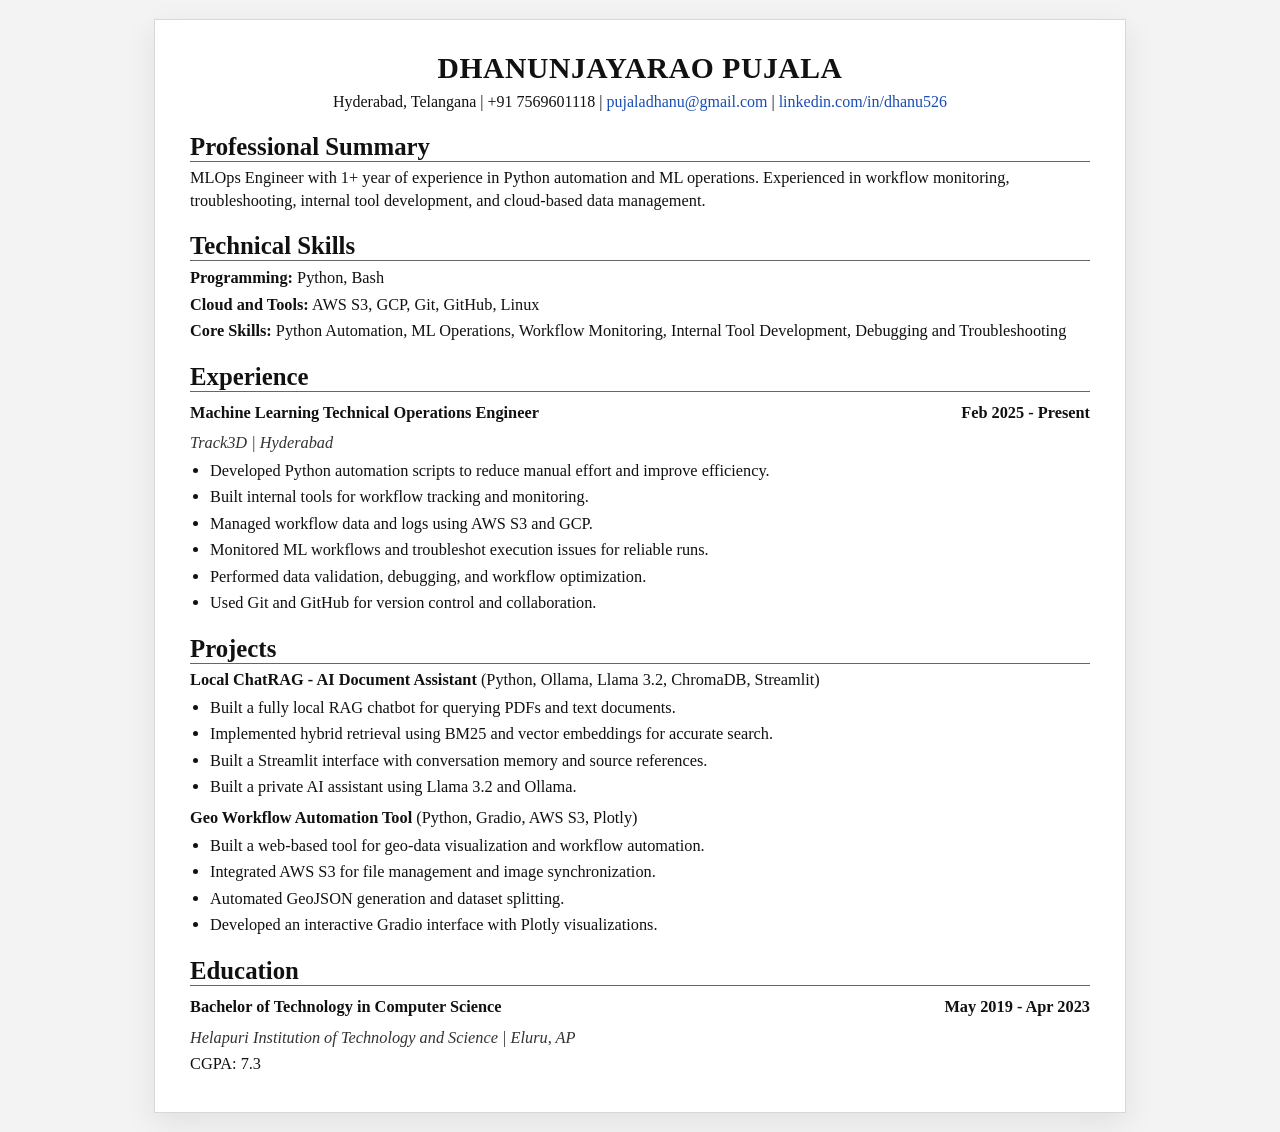
==== assets/Dhanunjayarao_Pujala_Resume.html @ 43302681 "Initial portfolio" ====
<!DOCTYPE html>
<html lang="en">
<head>
  <meta charset="UTF-8" />
  <meta name="viewport" content="width=device-width, initial-scale=1.0" />
  <title>Dhanunjayarao Pujala Resume</title>
  <style>
    body {
      margin: 0;
      font-family: "Times New Roman", serif;
      color: #111;
      background: #f3f3f3;
    }

    .page {
      width: min(900px, 92vw);
      margin: 1.2rem auto;
      background: #fff;
      border: 1px solid #d8d8d8;
      padding: 2rem 2.2rem;
      box-shadow: 0 10px 30px rgba(0, 0, 0, 0.08);
    }

    h1 {
      margin: 0;
      font-size: 1.85rem;
      text-align: center;
      letter-spacing: 0.02em;
    }

    .meta {
      text-align: center;
      margin-top: 0.35rem;
      font-size: 1rem;
    }

    .meta a {
      color: #1a4db3;
      text-decoration: none;
    }

    h2 {
      margin: 1.25rem 0 0.35rem;
      font-size: 1.55rem;
      border-bottom: 1px solid #666;
    }

    p,
    li {
      font-size: 1.02rem;
      line-height: 1.38;
      margin: 0.25rem 0;
    }

    .role-row {
      display: flex;
      justify-content: space-between;
      gap: 1rem;
      margin-top: 0.4rem;
    }

    .muted {
      font-style: italic;
      color: #333;
    }

    ul {
      margin: 0.3rem 0 0.55rem 1.25rem;
      padding: 0;
    }

    @media print {
      body {
        background: #fff;
      }

      .page {
        border: none;
        box-shadow: none;
        width: 100%;
        margin: 0;
        padding: 0;
      }
    }
  </style>
</head>
<body>
  <article class="page">
    <h1>DHANUNJAYARAO PUJALA</h1>
    <p class="meta">Hyderabad, Telangana | +91 7569601118 | <a href="mailto:pujaladhanu@gmail.com">pujaladhanu@gmail.com</a> | <a href="https://www.linkedin.com/in/dhanu526/">linkedin.com/in/dhanu526</a></p>

    <h2>Professional Summary</h2>
    <p>MLOps Engineer with 1+ year of experience in Python automation and ML operations. Experienced in workflow monitoring, troubleshooting, internal tool development, and cloud-based data management.</p>

    <h2>Technical Skills</h2>
    <p><strong>Programming:</strong> Python, Bash</p>
    <p><strong>Cloud and Tools:</strong> AWS S3, GCP, Git, GitHub, Linux</p>
    <p><strong>Core Skills:</strong> Python Automation, ML Operations, Workflow Monitoring, Internal Tool Development, Debugging and Troubleshooting</p>

    <h2>Experience</h2>
    <div class="role-row">
      <p><strong>Machine Learning Technical Operations Engineer</strong></p>
      <p><strong>Feb 2025 - Present</strong></p>
    </div>
    <p class="muted">Track3D | Hyderabad</p>
    <ul>
      <li>Developed Python automation scripts to reduce manual effort and improve efficiency.</li>
      <li>Built internal tools for workflow tracking and monitoring.</li>
      <li>Managed workflow data and logs using AWS S3 and GCP.</li>
      <li>Monitored ML workflows and troubleshot execution issues for reliable runs.</li>
      <li>Performed data validation, debugging, and workflow optimization.</li>
      <li>Used Git and GitHub for version control and collaboration.</li>
    </ul>

    <h2>Projects</h2>
    <p><strong>Local ChatRAG - AI Document Assistant</strong> (Python, Ollama, Llama 3.2, ChromaDB, Streamlit)</p>
    <ul>
      <li>Built a fully local RAG chatbot for querying PDFs and text documents.</li>
      <li>Implemented hybrid retrieval using BM25 and vector embeddings for accurate search.</li>
      <li>Built a Streamlit interface with conversation memory and source references.</li>
      <li>Built a private AI assistant using Llama 3.2 and Ollama.</li>
    </ul>

    <p><strong>Geo Workflow Automation Tool</strong> (Python, Gradio, AWS S3, Plotly)</p>
    <ul>
      <li>Built a web-based tool for geo-data visualization and workflow automation.</li>
      <li>Integrated AWS S3 for file management and image synchronization.</li>
      <li>Automated GeoJSON generation and dataset splitting.</li>
      <li>Developed an interactive Gradio interface with Plotly visualizations.</li>
    </ul>

    <h2>Education</h2>
    <div class="role-row">
      <p><strong>Bachelor of Technology in Computer Science</strong></p>
      <p><strong>May 2019 - Apr 2023</strong></p>
    </div>
    <p class="muted">Helapuri Institution of Technology and Science | Eluru, AP</p>
    <p>CGPA: 7.3</p>
  </article>
</body>
</html>
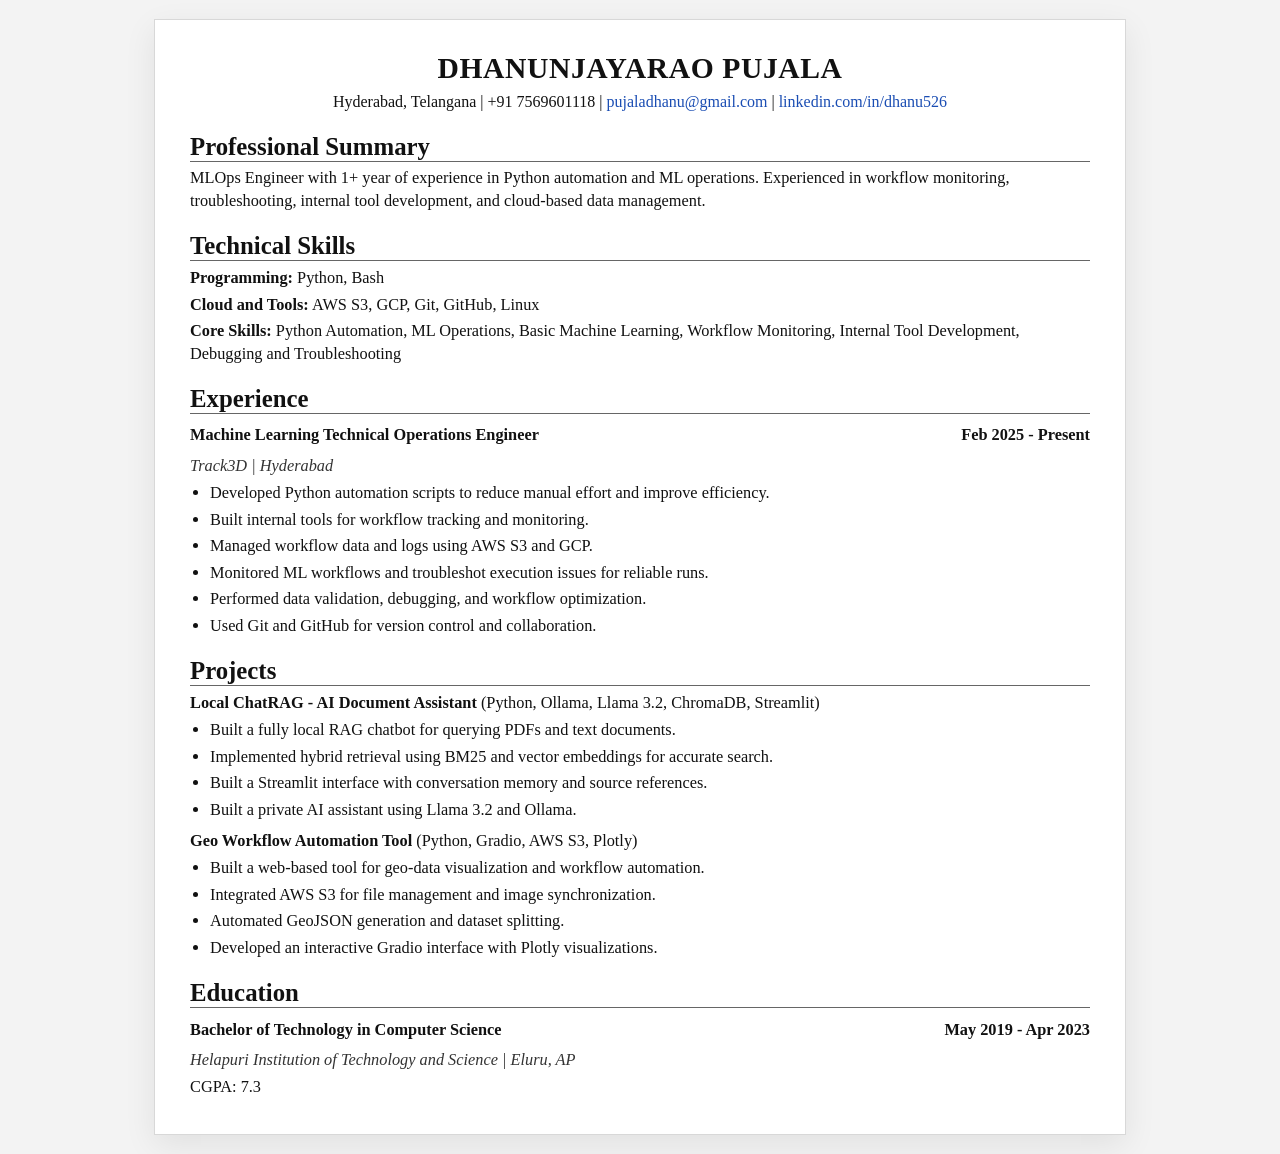
==== commit 2647dce9: "Add Basic Machine Learning to resume core skills" ====
--- a/assets/Dhanunjayarao_Pujala_Resume.html
+++ b/assets/Dhanunjayarao_Pujala_Resume.html
@@ -95,7 +95,7 @@
     <h2>Technical Skills</h2>
     <p><strong>Programming:</strong> Python, Bash</p>
     <p><strong>Cloud and Tools:</strong> AWS S3, GCP, Git, GitHub, Linux</p>
-    <p><strong>Core Skills:</strong> Python Automation, ML Operations, Workflow Monitoring, Internal Tool Development, Debugging and Troubleshooting</p>
+    <p><strong>Core Skills:</strong> Python Automation, ML Operations, Basic Machine Learning, Workflow Monitoring, Internal Tool Development, Debugging and Troubleshooting</p>
 
     <h2>Experience</h2>
     <div class="role-row">
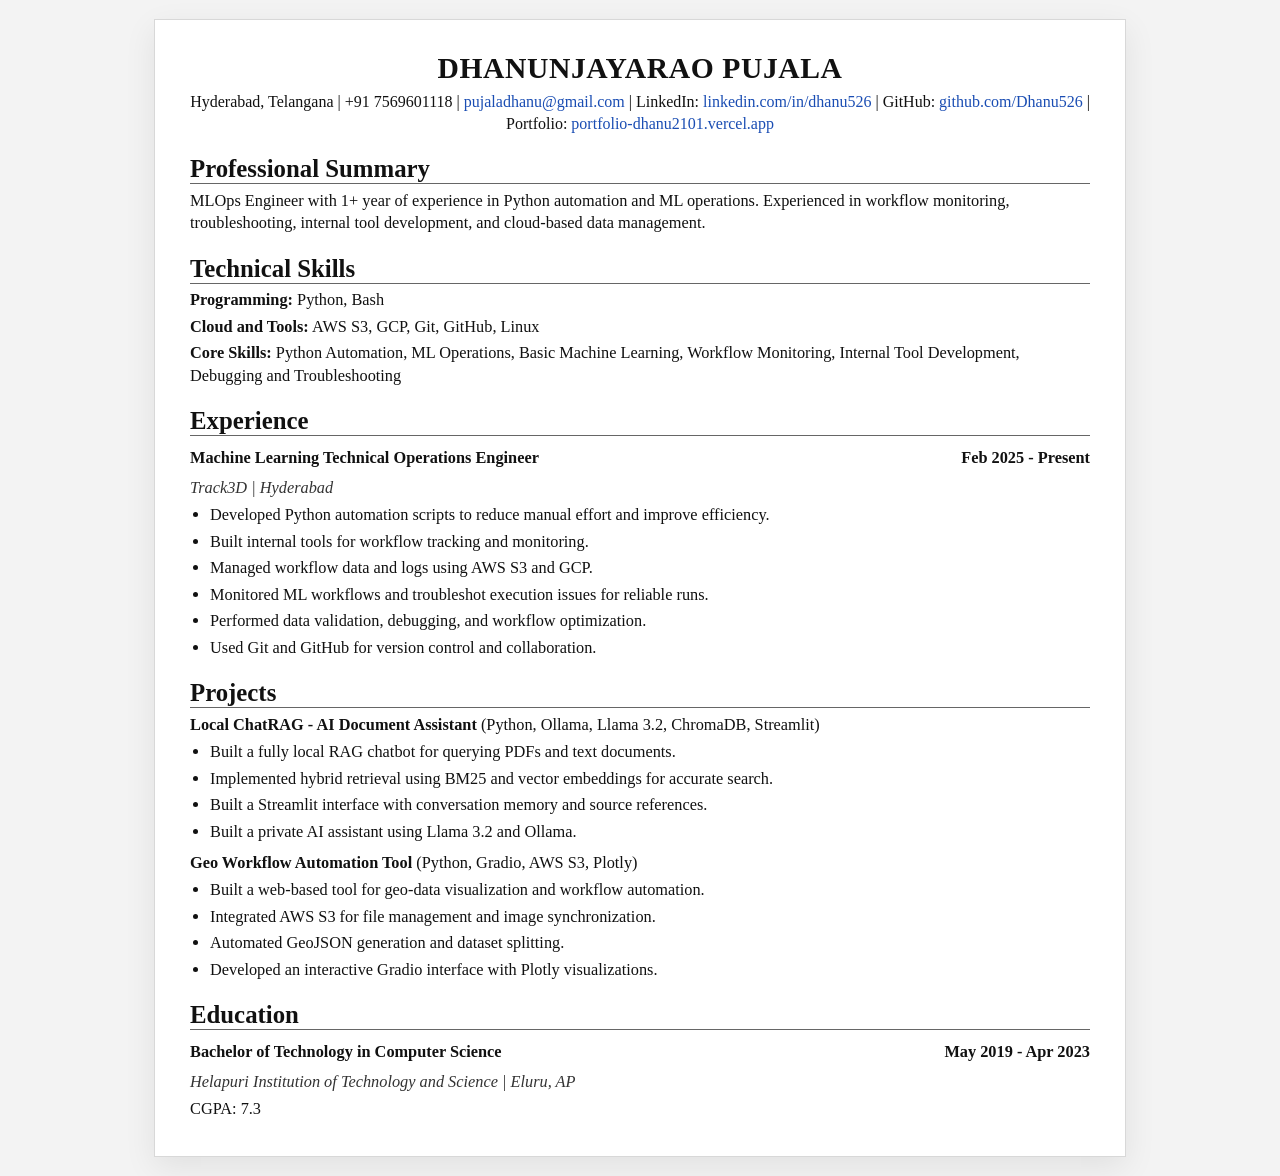
==== commit fc71f7ba: "Add LinkedIn GitHub and portfolio links to resume" ====
--- a/assets/Dhanunjayarao_Pujala_Resume.html
+++ b/assets/Dhanunjayarao_Pujala_Resume.html
@@ -87,7 +87,7 @@
 <body>
   <article class="page">
     <h1>DHANUNJAYARAO PUJALA</h1>
-    <p class="meta">Hyderabad, Telangana | +91 7569601118 | <a href="mailto:pujaladhanu@gmail.com">pujaladhanu@gmail.com</a> | <a href="https://www.linkedin.com/in/dhanu526/">linkedin.com/in/dhanu526</a></p>
+    <p class="meta">Hyderabad, Telangana | +91 7569601118 | <a href="mailto:pujaladhanu@gmail.com">pujaladhanu@gmail.com</a> | LinkedIn: <a href="https://www.linkedin.com/in/dhanu526/">linkedin.com/in/dhanu526</a> | GitHub: <a href="https://github.com/Dhanu526">github.com/Dhanu526</a> | Portfolio: <a href="https://portfolio-dhanu2101.vercel.app">portfolio-dhanu2101.vercel.app</a></p>
 
     <h2>Professional Summary</h2>
     <p>MLOps Engineer with 1+ year of experience in Python automation and ML operations. Experienced in workflow monitoring, troubleshooting, internal tool development, and cloud-based data management.</p>
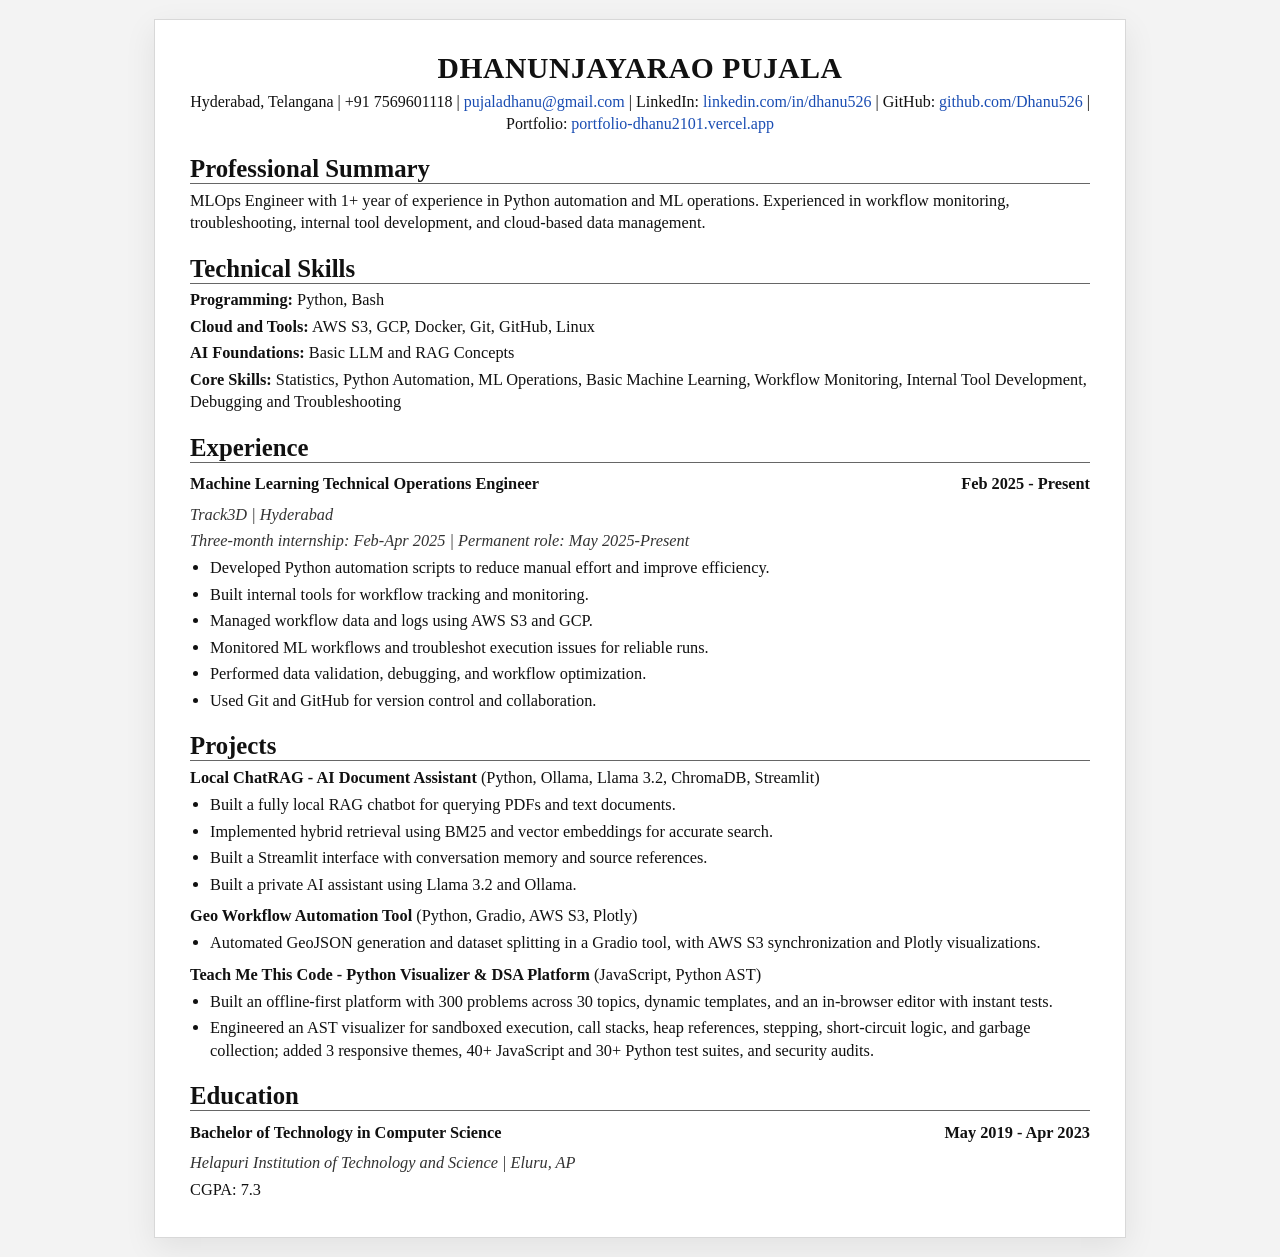
==== commit c4340205: "Update portfolio and resume" ====
--- a/assets/Dhanunjayarao_Pujala_Resume.html
+++ b/assets/Dhanunjayarao_Pujala_Resume.html
@@ -70,6 +70,11 @@
     }
 
     @media print {
+      @page {
+        size: letter;
+        margin: 0.4in;
+      }
+
       body {
         background: #fff;
       }
@@ -77,9 +82,40 @@
       .page {
         border: none;
         box-shadow: none;
-        width: 100%;
+        width: auto;
         margin: 0;
         padding: 0;
+      }
+
+      h1 {
+        font-size: 16pt;
+      }
+
+      .meta {
+        margin-top: 3pt;
+        font-size: 8pt;
+        line-height: 1.2;
+      }
+
+      h2 {
+        margin: 8pt 0 2pt;
+        font-size: 11pt;
+      }
+
+      p,
+      li {
+        font-size: 9pt;
+        line-height: 1.15;
+        margin: 1pt 0;
+      }
+
+      .role-row {
+        gap: 8pt;
+        margin-top: 2pt;
+      }
+
+      ul {
+        margin: 2pt 0 3pt 14pt;
       }
     }
   </style>
@@ -94,8 +130,9 @@
 
     <h2>Technical Skills</h2>
     <p><strong>Programming:</strong> Python, Bash</p>
-    <p><strong>Cloud and Tools:</strong> AWS S3, GCP, Git, GitHub, Linux</p>
-    <p><strong>Core Skills:</strong> Python Automation, ML Operations, Basic Machine Learning, Workflow Monitoring, Internal Tool Development, Debugging and Troubleshooting</p>
+    <p><strong>Cloud and Tools:</strong> AWS S3, GCP, Docker, Git, GitHub, Linux</p>
+    <p><strong>AI Foundations:</strong> Basic LLM and RAG Concepts</p>
+    <p><strong>Core Skills:</strong> Statistics, Python Automation, ML Operations, Basic Machine Learning, Workflow Monitoring, Internal Tool Development, Debugging and Troubleshooting</p>
 
     <h2>Experience</h2>
     <div class="role-row">
@@ -103,6 +140,7 @@
       <p><strong>Feb 2025 - Present</strong></p>
     </div>
     <p class="muted">Track3D | Hyderabad</p>
+    <p class="muted">Three-month internship: Feb-Apr 2025 | Permanent role: May 2025-Present</p>
     <ul>
       <li>Developed Python automation scripts to reduce manual effort and improve efficiency.</li>
       <li>Built internal tools for workflow tracking and monitoring.</li>
@@ -123,10 +161,13 @@
 
     <p><strong>Geo Workflow Automation Tool</strong> (Python, Gradio, AWS S3, Plotly)</p>
     <ul>
-      <li>Built a web-based tool for geo-data visualization and workflow automation.</li>
-      <li>Integrated AWS S3 for file management and image synchronization.</li>
-      <li>Automated GeoJSON generation and dataset splitting.</li>
-      <li>Developed an interactive Gradio interface with Plotly visualizations.</li>
+      <li>Automated GeoJSON generation and dataset splitting in a Gradio tool, with AWS S3 synchronization and Plotly visualizations.</li>
+    </ul>
+
+    <p><strong>Teach Me This Code - Python Visualizer &amp; DSA Platform</strong> (JavaScript, Python AST)</p>
+    <ul>
+      <li>Built an offline-first platform with 300 problems across 30 topics, dynamic templates, and an in-browser editor with instant tests.</li>
+      <li>Engineered an AST visualizer for sandboxed execution, call stacks, heap references, stepping, short-circuit logic, and garbage collection; added 3 responsive themes, 40+ JavaScript and 30+ Python test suites, and security audits.</li>
     </ul>
 
     <h2>Education</h2>
